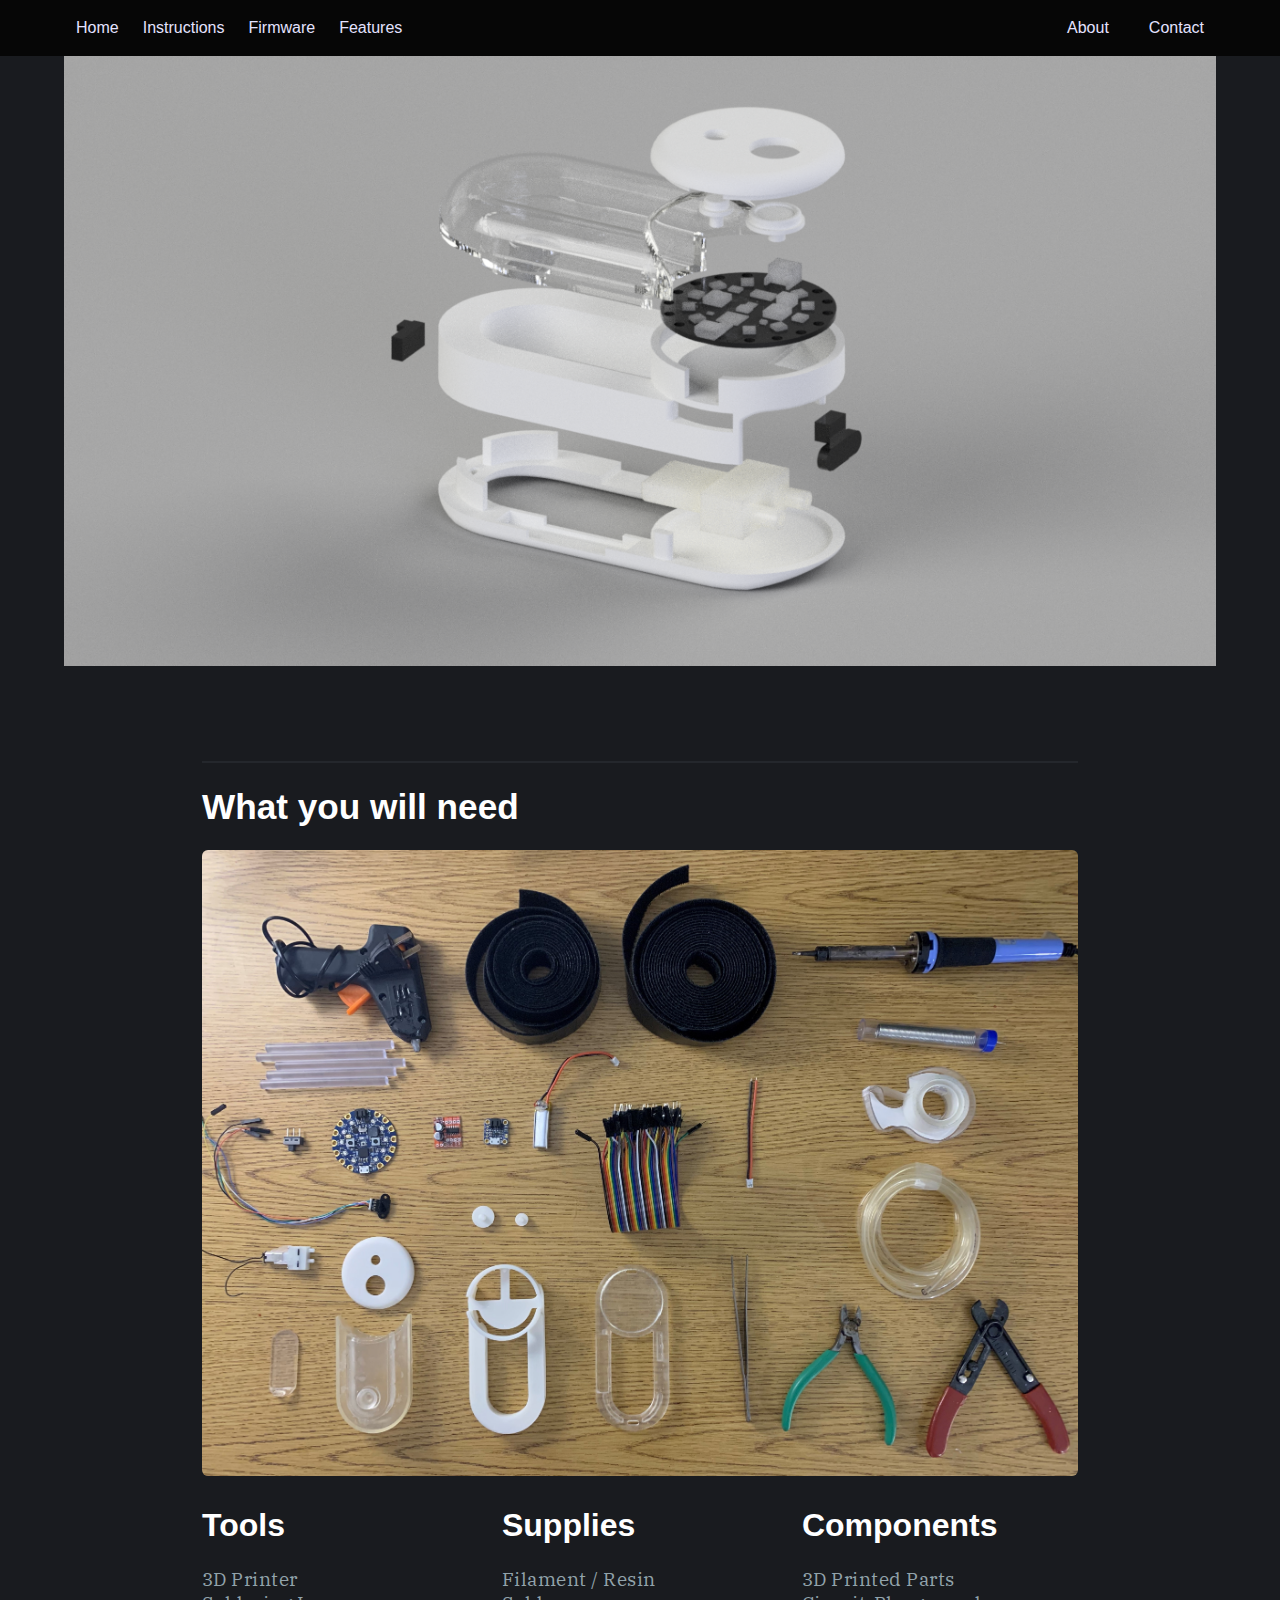
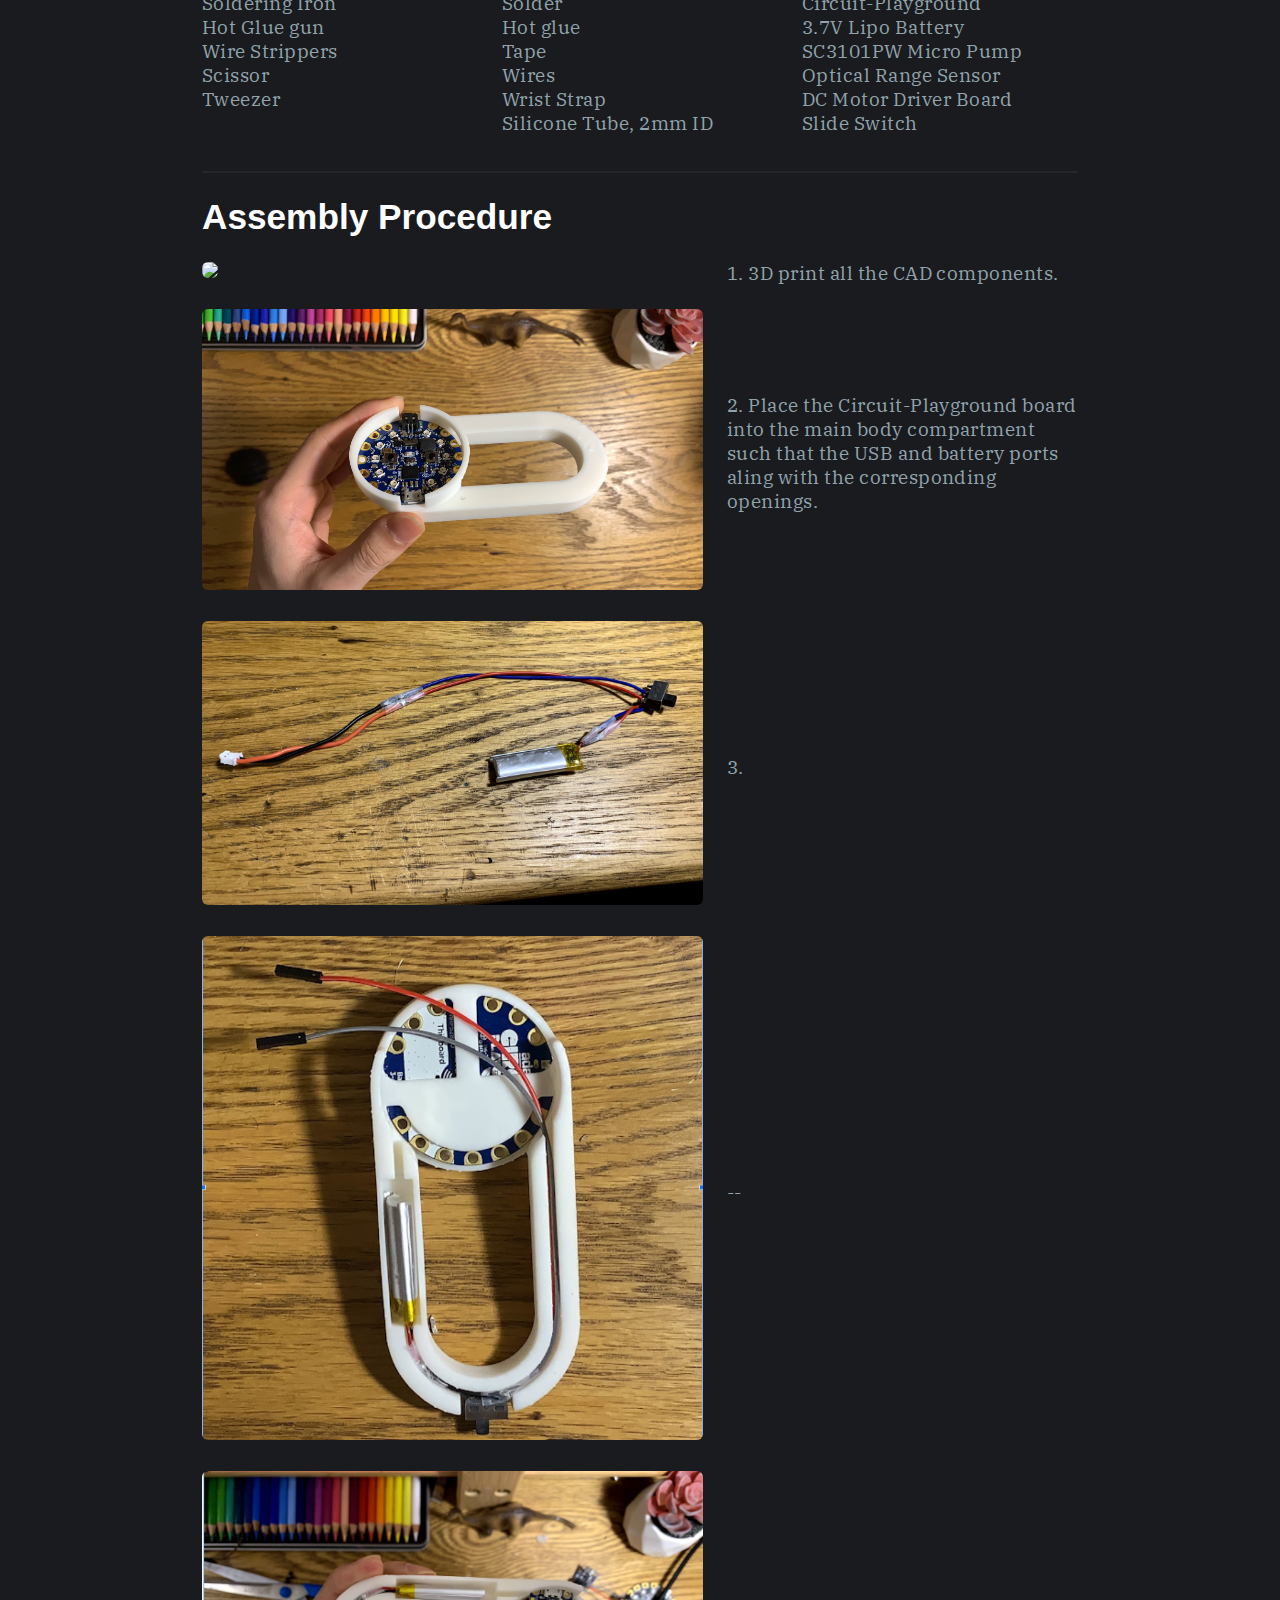
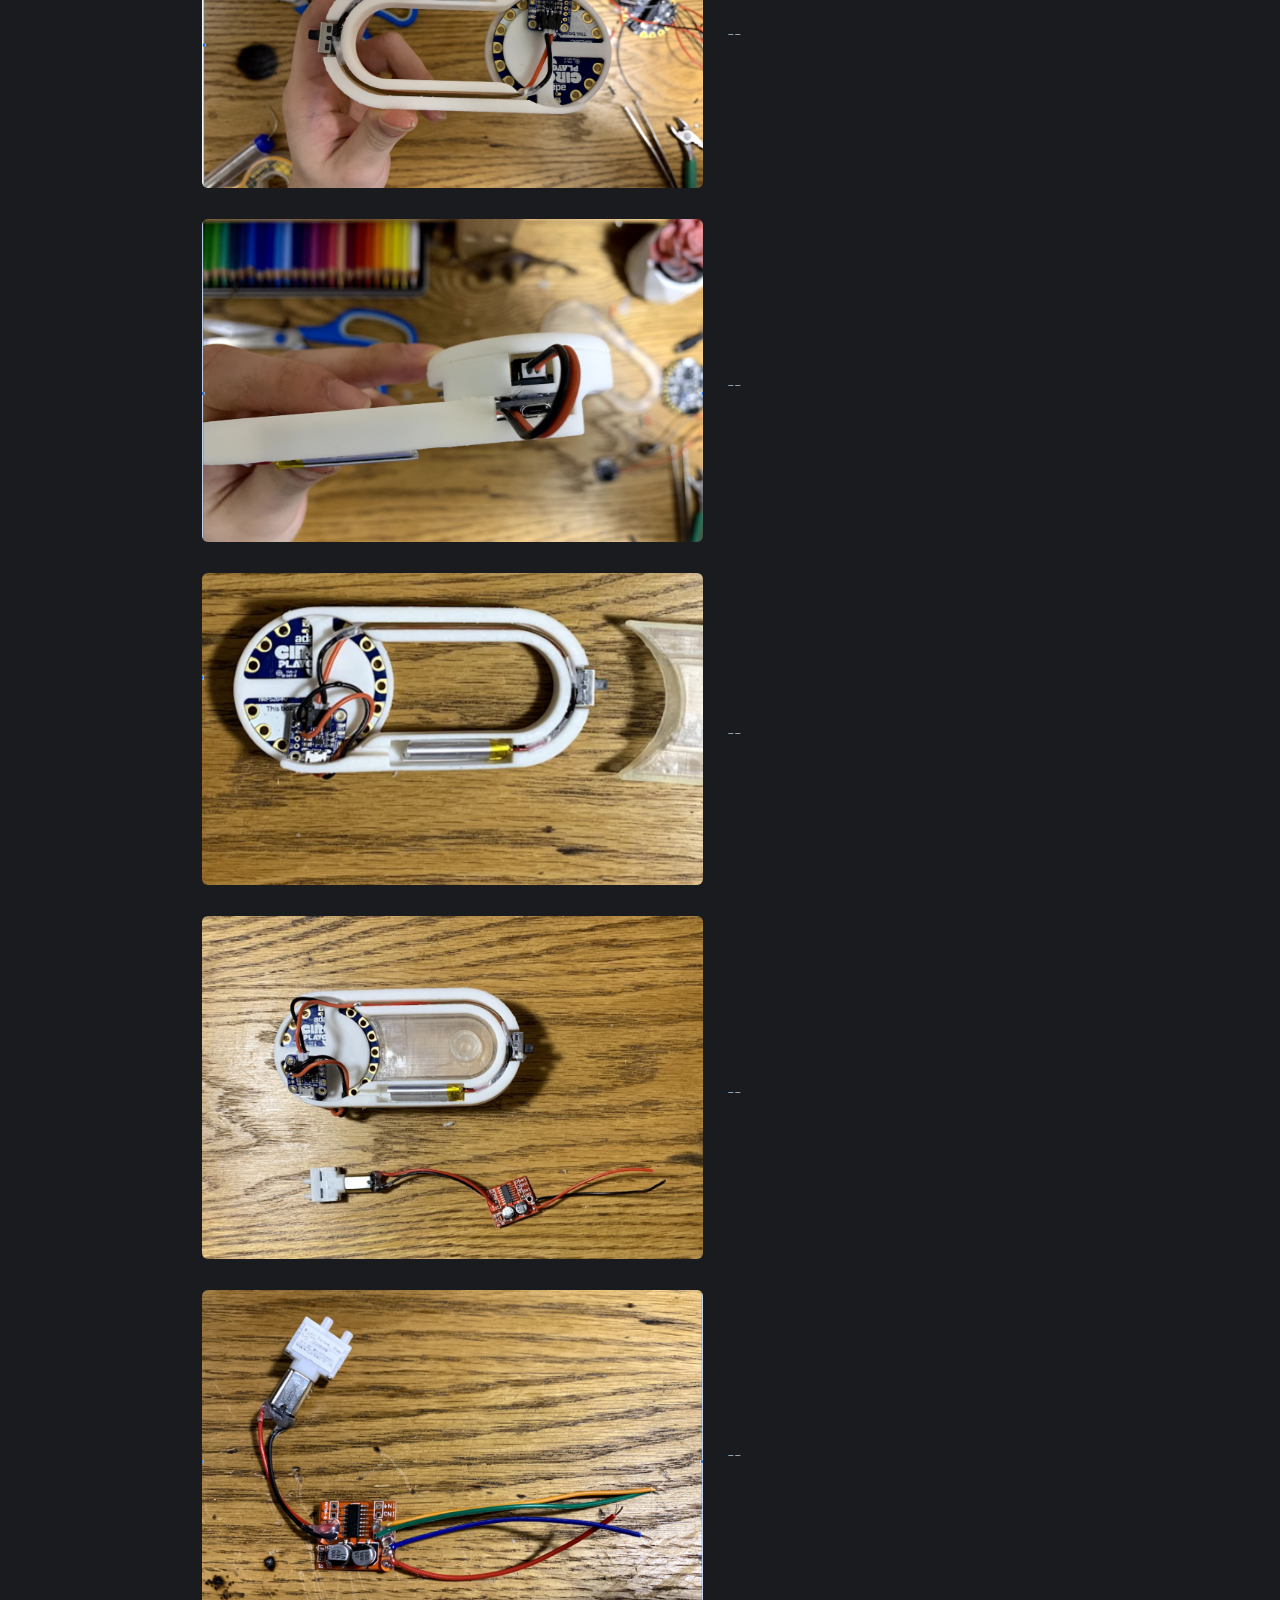
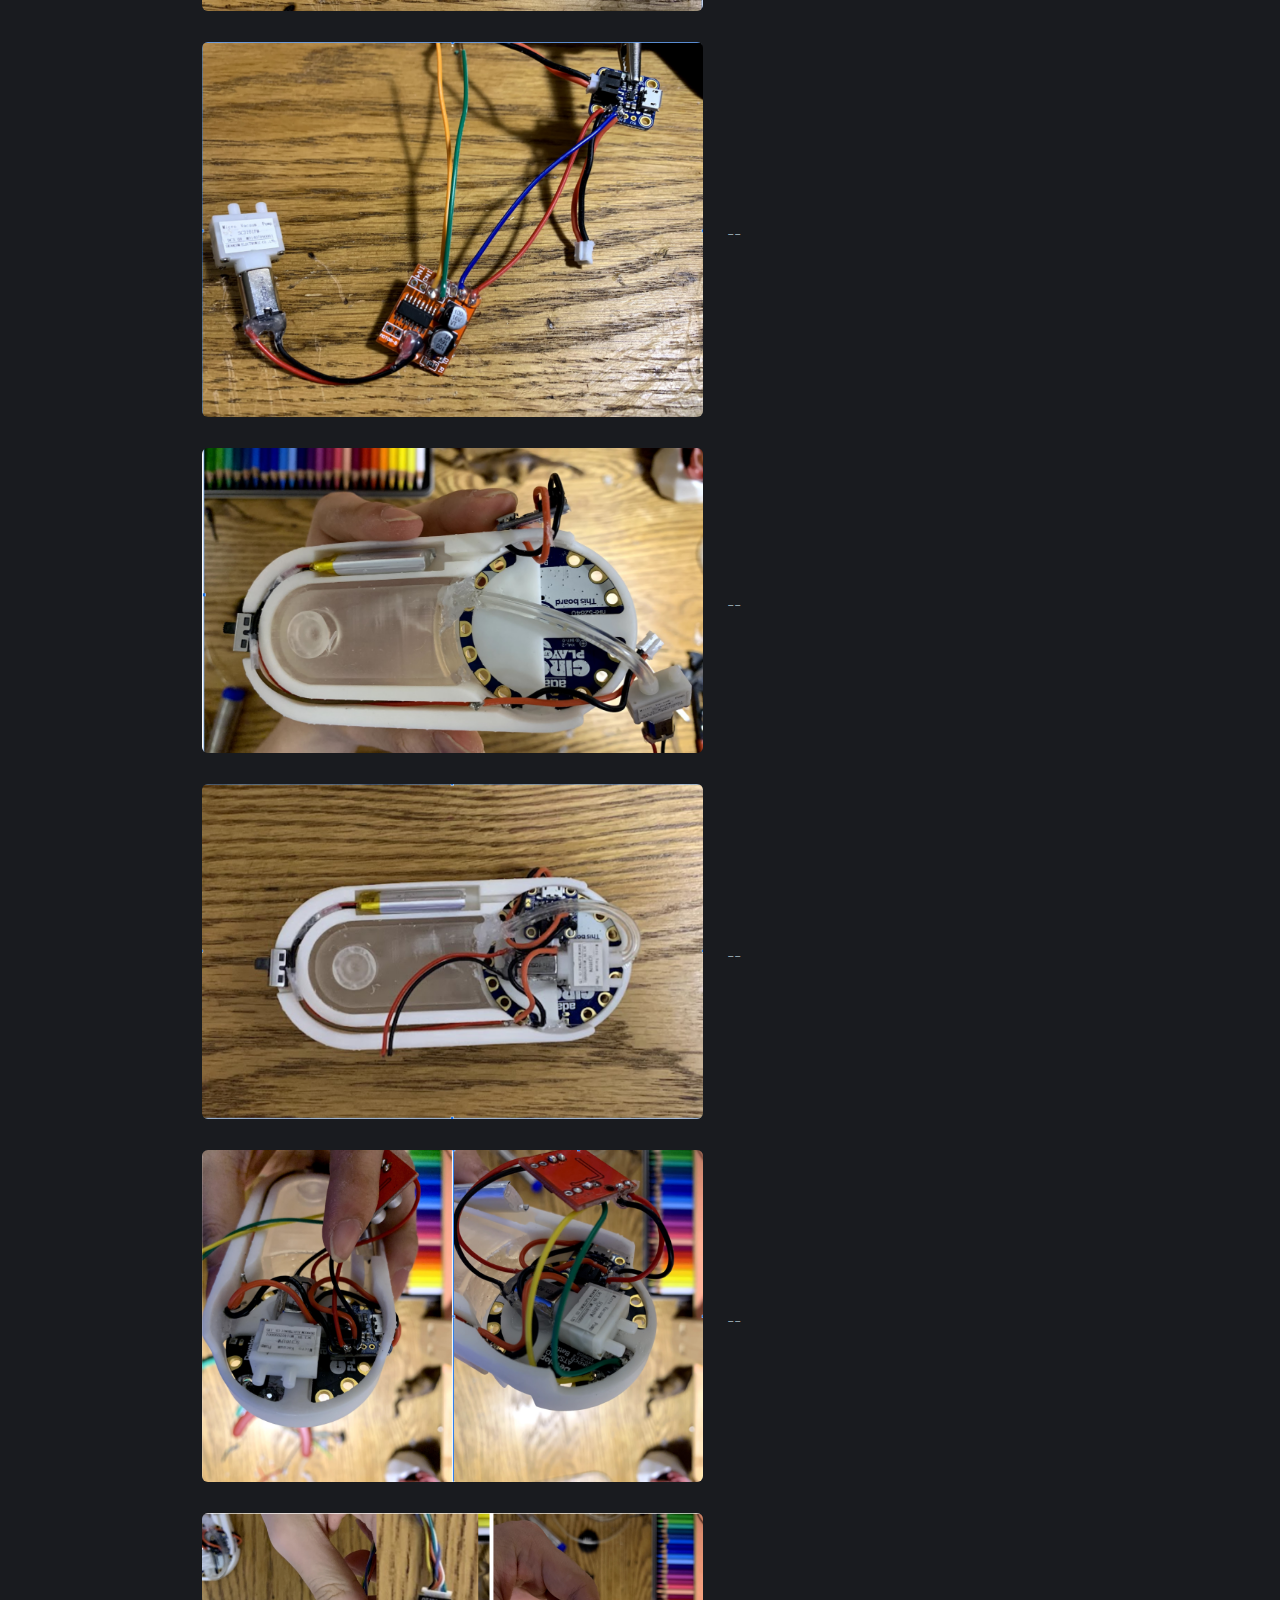
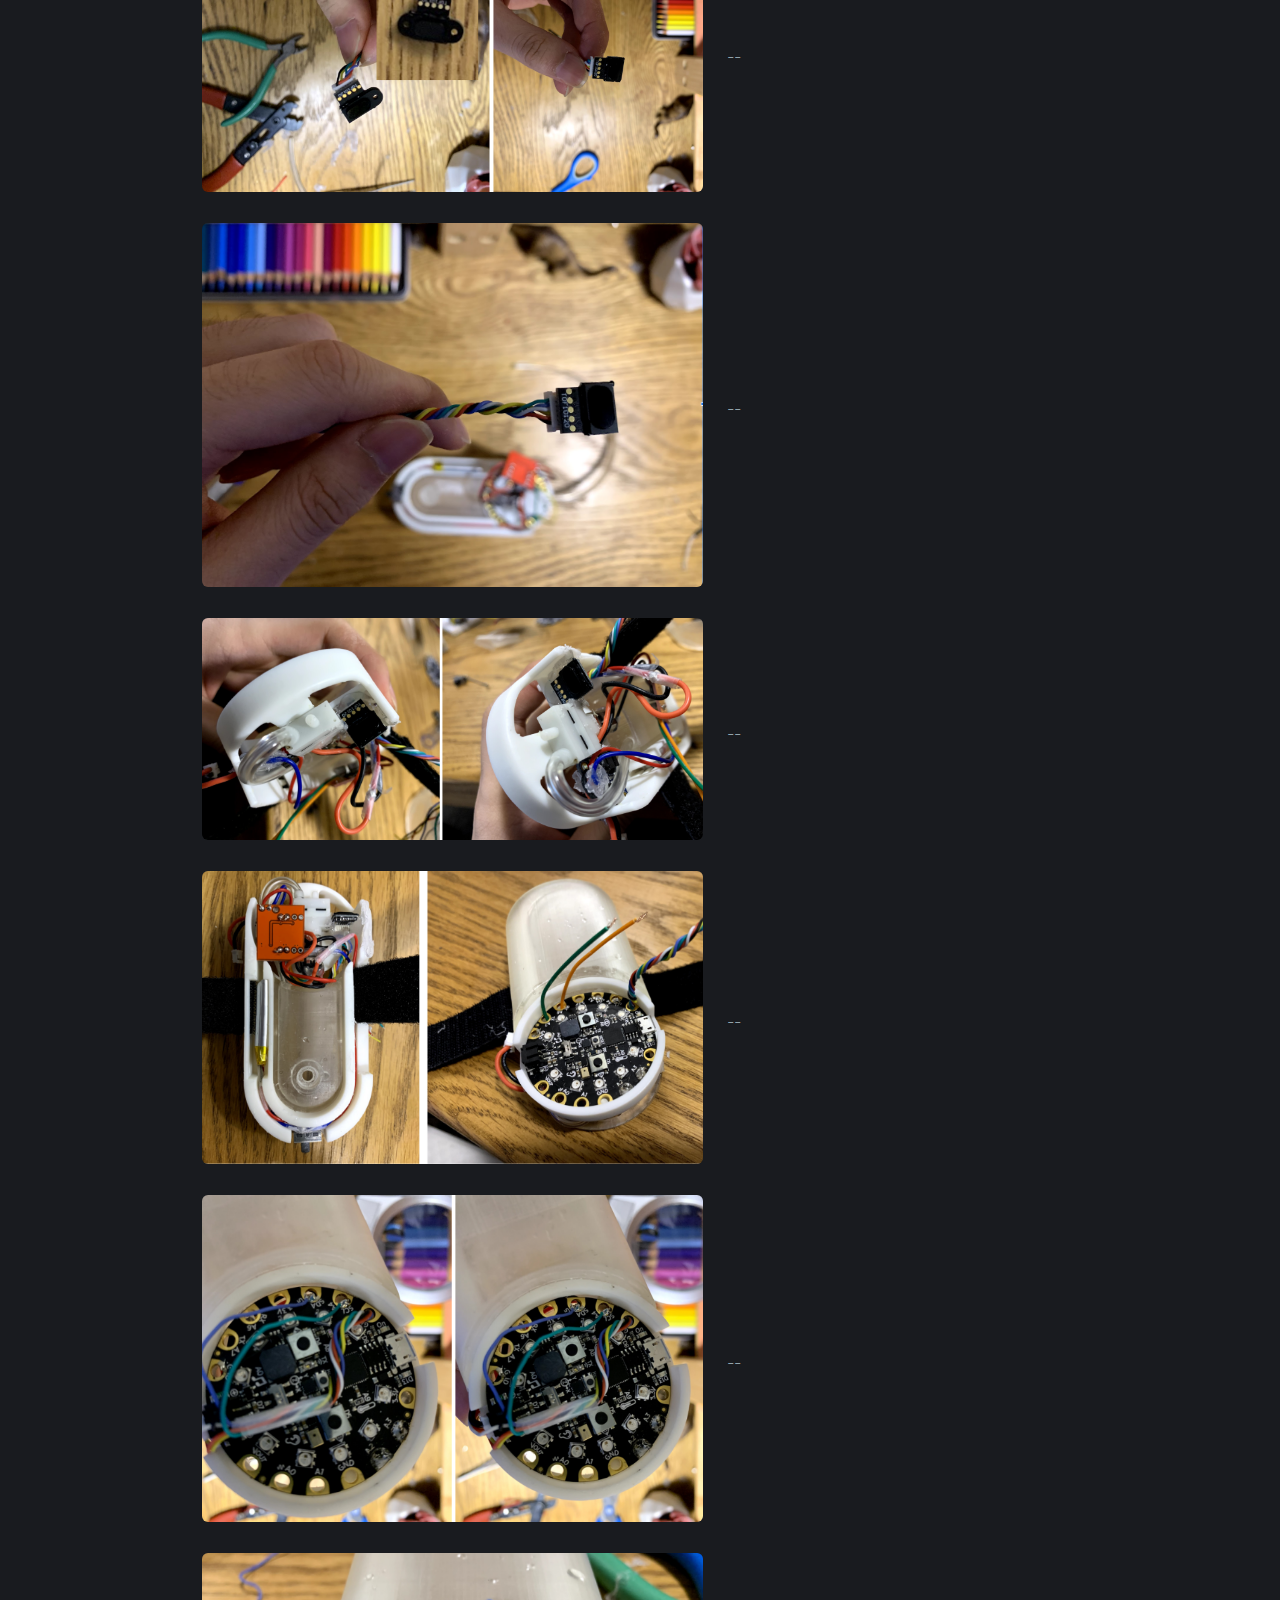
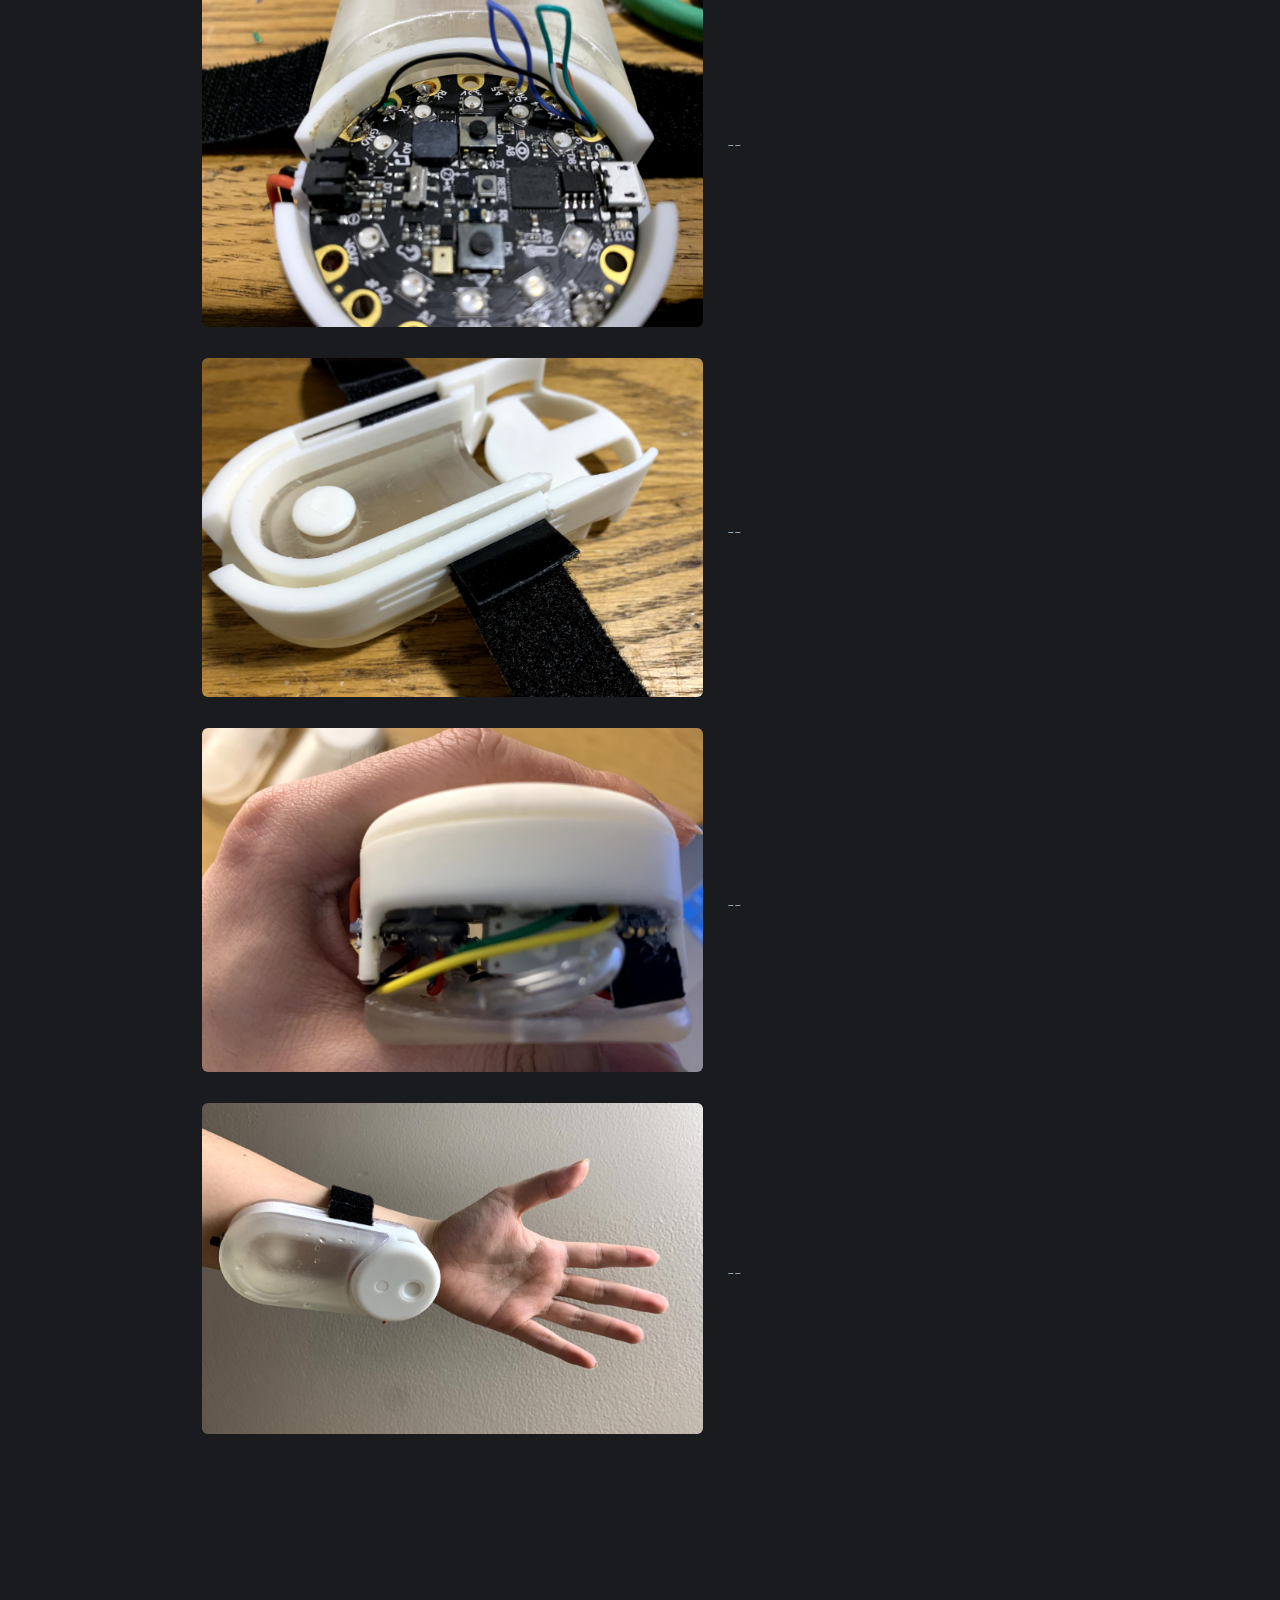
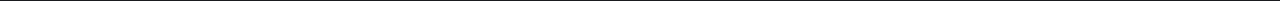
==== www/instructions.html @ 98ee959b "Create instructions.html" ====
<!DOCTYPE html>
<html>
  <head>
    <meta http-equiv="Content-Type" content="text/html; charset=UTF-8">
    <meta http-equiv="X-UA-Compatible" content="IE=edge">
    <meta name="viewport" content="width=device-width, initial-scale=1">
    <title>Wearable Sanitizer</title>
    <link rel="stylesheet" href="./sources/bulma.min.css">
    <link rel="stylesheet" type="text/css" href="./sources/custom.css">
  </head>

  <body data-gr-c-s-loaded="true" class="bg-color-dark">
    <section class="hero is-medium" style="">
      <div class="hero-head">
        <div class="container">
          <nav class="navbar" role="navigation" aria-label="main navigation">

            <div id="navbarBasicExample" class="navbar-menu">
              <div class="navbar-start"><!--Left side of the navbar-->
                <a class="navbar-item" href="./index.html">
                  Home
                </a>
                <a class="navbar-item" href="./instructions.html">
                  Instructions
                </a>
                <a class="navbar-item" href="./firmware.html">
                  Firmware
                </a>
                <a class="navbar-item" href="./features.html">
                  Features
                </a>
              </div>

              <div class="navbar-end"><!--Right side of the navbar-->
                <div class="navbar-item">
                  <a class="navbar-item">
                    About
                  </a>
                  <a class="navbar-item">
                    Contact
                  </a>
                </div>
              </div>
            </div>
          </nav>
        </div>
      </div>

    </section>
    <div class="container">
      <img src="./sources/exploded.png" width="100%">
    </div>

    <!-- <section class="bg-color-dark">
      <div class="columns">
        <div class="column is-10 is-offset-1">
          <div class="bg-instructions">
            <div class="pt-6 pb-6"></div>
            <div class="pt-6 pb-6"></div>
            <p class="subtitle is-2 pt-6 pl-6">Assembly<br>Instructions</p>
          </div>
        </div>
      </div>
    </section> -->

    <section class="blog-posts">
      <div class="container pl-6 pr-6">
        <div class="columns">
          <div class="column is-10 is-offset-1 post">
            <hr>
            <div class="columns is-multiline">
              <div class="column is-12">
                <h1 class="title post-title">What you will need</h1>
                <img src="./sources/materials.jpg">
              </div>
              <div class="column is-4">
                <h3 class="title is-3">Tools</h3>
                <ul class="post-excerpt">
                  <li>3D Printer</li>
                  <li>Soldering Iron</li>
                  <li>Hot Glue gun</li>
                  <li>Wire Strippers</li>
                  <li>Scissor</li>
                  <li>Tweezer</li>
                </ul>
              </div>
              <div class="column is-4">
                <h3 class="title is-3">Supplies</h3>
                <ul class="post-excerpt">
                  <li>Filament / Resin</li>
                  <li>Solder</li>
                  <li>Hot glue</li>
                  <li>Tape</li>
                  <li>Wires</li>
                  <li>Wrist Strap</li>
                  <li>Silicone Tube, 2mm ID</li>
                </ul>
              </div>
              <div class="column is-4">
                <h3 class="title is-3">Components</h3>
                <ul class="post-excerpt">
                  <li>3D Printed Parts</li>
                  <li>Circuit-Playground</li>
                  <li>3.7V Lipo Battery</li>
                  <li>SC3101PW Micro Pump</li>
                  <li>Optical Range Sensor</li>
                  <li>DC Motor Driver Board</li>
                  <li>Slide Switch</li>
                </ul>
              </div>
            </div>
            <hr>
            <div class="columns is-multiline">
              <div class="column is-12">
                <h1 class="title post-title">Assembly Procedure</h1>
              </div>
              <!--Step1-->
              <div class="column is-7 post-img">
                <img src="./sources/step1.JPG">
              </div>
              <div class="column is-5 featured-content va">
                <div>
                  <p class="post-excerpt">
                    1. 3D print all the CAD components.
                  </p>
                </div>
              </div>
              <!--Step2-->
              <div class="column is-7 post-img">
                <img src="./sources/step2.jpg">
              </div>
              <div class="column is-5 featured-content va">
                <div>
                  <p class="post-excerpt">
                    2. Place the Circuit-Playground board into the main body compartment such that the USB and battery ports aling with the corresponding openings.
                  </p>
                </div>
              </div>
              <!--Step3-->
              <div class="column is-7 post-img">
                <img src="./sources/step3.png">
              </div>
              <div class="column is-5 featured-content va">
                <div>
                  <p class="post-excerpt">
                    3.
                  </p>
                </div>
              </div>
              <!--Step4-->
              <div class="column is-7 post-img">
                <img src="./sources/step4.png">
              </div>
              <div class="column is-5 featured-content va">
                <div>
                  <p class="post-excerpt">
                    --
                  </p>
                </div>
              </div>
              <!--Step5-->
              <div class="column is-7 post-img">
                <img src="./sources/step5.png">
              </div>
              <div class="column is-5 featured-content va">
                <div>
                  <p class="post-excerpt">
                    --
                  </p>
                </div>
              </div>
              <!--Step6-->
              <div class="column is-7 post-img">
                <img src="./sources/step6.png">
              </div>
              <div class="column is-5 featured-content va">
                <div>
                  <p class="post-excerpt">
                    --
                  </p>
                </div>
              </div>
              <!--Step7-->
              <div class="column is-7 post-img">
                <img src="./sources/step7.png">
              </div>
              <div class="column is-5 featured-content va">
                <div>
                  <p class="post-excerpt">
                    --
                  </p>
                </div>
              </div>
              <!--Step8-->
              <div class="column is-7 post-img">
                <img src="./sources/step8.png">
              </div>
              <div class="column is-5 featured-content va">
                <div>
                  <p class="post-excerpt">
                    --
                  </p>
                </div>
              </div>
              <!--Step9-->
              <div class="column is-7 post-img">
                <img src="./sources/step9.png">
              </div>
              <div class="column is-5 featured-content va">
                <div>
                  <p class="post-excerpt">
                    --
                  </p>
                </div>
              </div>
              <!--Step10-->
              <div class="column is-7 post-img">
                <img src="./sources/step10.png">
              </div>
              <div class="column is-5 featured-content va">
                <div>
                  <p class="post-excerpt">
                    --
                  </p>
                </div>
              </div>
              <!--Step11-->
              <div class="column is-7 post-img">
                <img src="./sources/step11.png">
              </div>
              <div class="column is-5 featured-content va">
                <div>
                  <p class="post-excerpt">
                    --
                  </p>
                </div>
              </div>
              <!--Step12-->
              <div class="column is-7 post-img">
                <img src="./sources/step12.png">
              </div>
              <div class="column is-5 featured-content va">
                <div>
                  <p class="post-excerpt">
                    --
                  </p>
                </div>
              </div>
              <!--Step13-->
              <div class="column is-7 post-img">
                <img src="./sources/step13.png">
              </div>
              <div class="column is-5 featured-content va">
                <div>
                  <p class="post-excerpt">
                    --
                  </p>
                </div>
              </div>
              <!--Step14-->
              <div class="column is-7 post-img">
                <img src="./sources/step14.png">
              </div>
              <div class="column is-5 featured-content va">
                <div>
                  <p class="post-excerpt">
                    --
                  </p>
                </div>
              </div>
              <!--Step15-->
              <div class="column is-7 post-img">
                <img src="./sources/step15.png">
              </div>
              <div class="column is-5 featured-content va">
                <div>
                  <p class="post-excerpt">
                    --
                  </p>
                </div>
              </div>
              <!--Step16-->
              <div class="column is-7 post-img">
                <img src="./sources/step16.png">
              </div>
              <div class="column is-5 featured-content va">
                <div>
                  <p class="post-excerpt">
                    --
                  </p>
                </div>
              </div>
              <!--Step17-->
              <div class="column is-7 post-img">
                <img src="./sources/step17.png">
              </div>
              <div class="column is-5 featured-content va">
                <div>
                  <p class="post-excerpt">
                    --
                  </p>
                </div>
              </div>
              <!--Step18-->
              <div class="column is-7 post-img">
                <img src="./sources/step18.png">
              </div>
              <div class="column is-5 featured-content va">
                <div>
                  <p class="post-excerpt">
                    --
                  </p>
                </div>
              </div>
              <!--Step19-->
              <div class="column is-7 post-img">
                <img src="./sources/step19.png">
              </div>
              <div class="column is-5 featured-content va">
                <div>
                  <p class="post-excerpt">
                    --
                  </p>
                </div>
              </div>
              <!--Step20-->
              <div class="column is-7 post-img">
                <img src="./sources/step20.png">
              </div>
              <div class="column is-5 featured-content va">
                <div>
                  <p class="post-excerpt">
                    --
                  </p>
                </div>
              </div>
              <!--Step21-->
              <div class="column is-7 post-img">
                <img src="./sources/step21.png">
              </div>
              <div class="column is-5 featured-content va">
                <div>
                  <p class="post-excerpt">
                    --
                  </p>
                </div>
              </div>
              <!--Step22-->
              <div class="column is-7 post-img">
                <img src="./sources/step22.png">
              </div>
              <div class="column is-5 featured-content va">
                <div>
                  <p class="post-excerpt">
                    --
                  </p>
                </div>
              </div>




              <hr>
            </div>
          </div>
        </div>

    </div>
  </section>

</body>
</html>
---- www/sources/custom.css ----
@import url('https://fonts.googleapis.com/css2?family=IBM+Plex+Serif&family=Nunito+Sans:wght@400;600&display=swap');

.va {
  display: flex;
  align-items: center;
}

.bg-main{
/* background-image: url(https://upload.wikimedia.org/wikipedia/commons/thumb/f/f6/Plum_trees_Kitano_Tenmangu.jpg/1200px-Plum_trees_Kitano_Tenmangu.jpg); */
background-image: url(./main.jpg);
/* background-image: url(./assembled.png); */
background-position: center;
background-size: cover;
background-repeat: no-repeat;
height: 500px;
}

.bg-instructions{
/* background-image: url(https://upload.wikimedia.org/wikipedia/commons/thumb/f/f6/Plum_trees_Kitano_Tenmangu.jpg/1200px-Plum_trees_Kitano_Tenmangu.jpg); */
background-image: url(./exploded.png);
/* background-image: url(./assembled.png);
; */
background-position: center;
background-size: auto;
background-repeat: no-repeat;
height: 500px;
opacity: 0.9;
}

html {
  font-family: 'Nunito Sans', sans-serif;
  color: white;
}

a {
  text-decoration: none;
}

hr {
  background: #24272c;
}

.hero {
  background: #060606;
}

.title,
.subtitle {
  color: white;
}

.navbar .navbar-item {
  color: #e4e2ff;
}

.navbar .navbar-item.is-active {
  color: #e4e2ff;
  font-weight: 700;
}

.navbar .navbar-item:hover {
  background: transparent;
  color: white;
}

.navbar .navbar-item a {
  margin-left: 1rem;
  color: #e4e2ff;
}

.bg-color-dark{
  background: #191b1f;
}
.blog-posts {
  min-height: 100vh;
  background: #191b1f;
  padding-top: 4rem;
  padding-bottom: 10rem;
}

.blog-posts article {
  padding: 1.5rem;
}

.blog-posts .post img {
  border-radius: 6px;
}

.blog-posts .post .post-category {
  color: #3b7adf;
}

.blog-posts .post .post-title {
  font-size: 2.2rem;
}

.blog-posts .post .post-excerpt {
  line-height: 1.5rem;
  letter-spacing: .03rem;
  font-size: 1.2rem;
  font-family: 'IBM Plex Serif', serif;
  color: #92a3ab;
}

.blog-posts .post .featured .featured-image img {
  height: 380px;
}
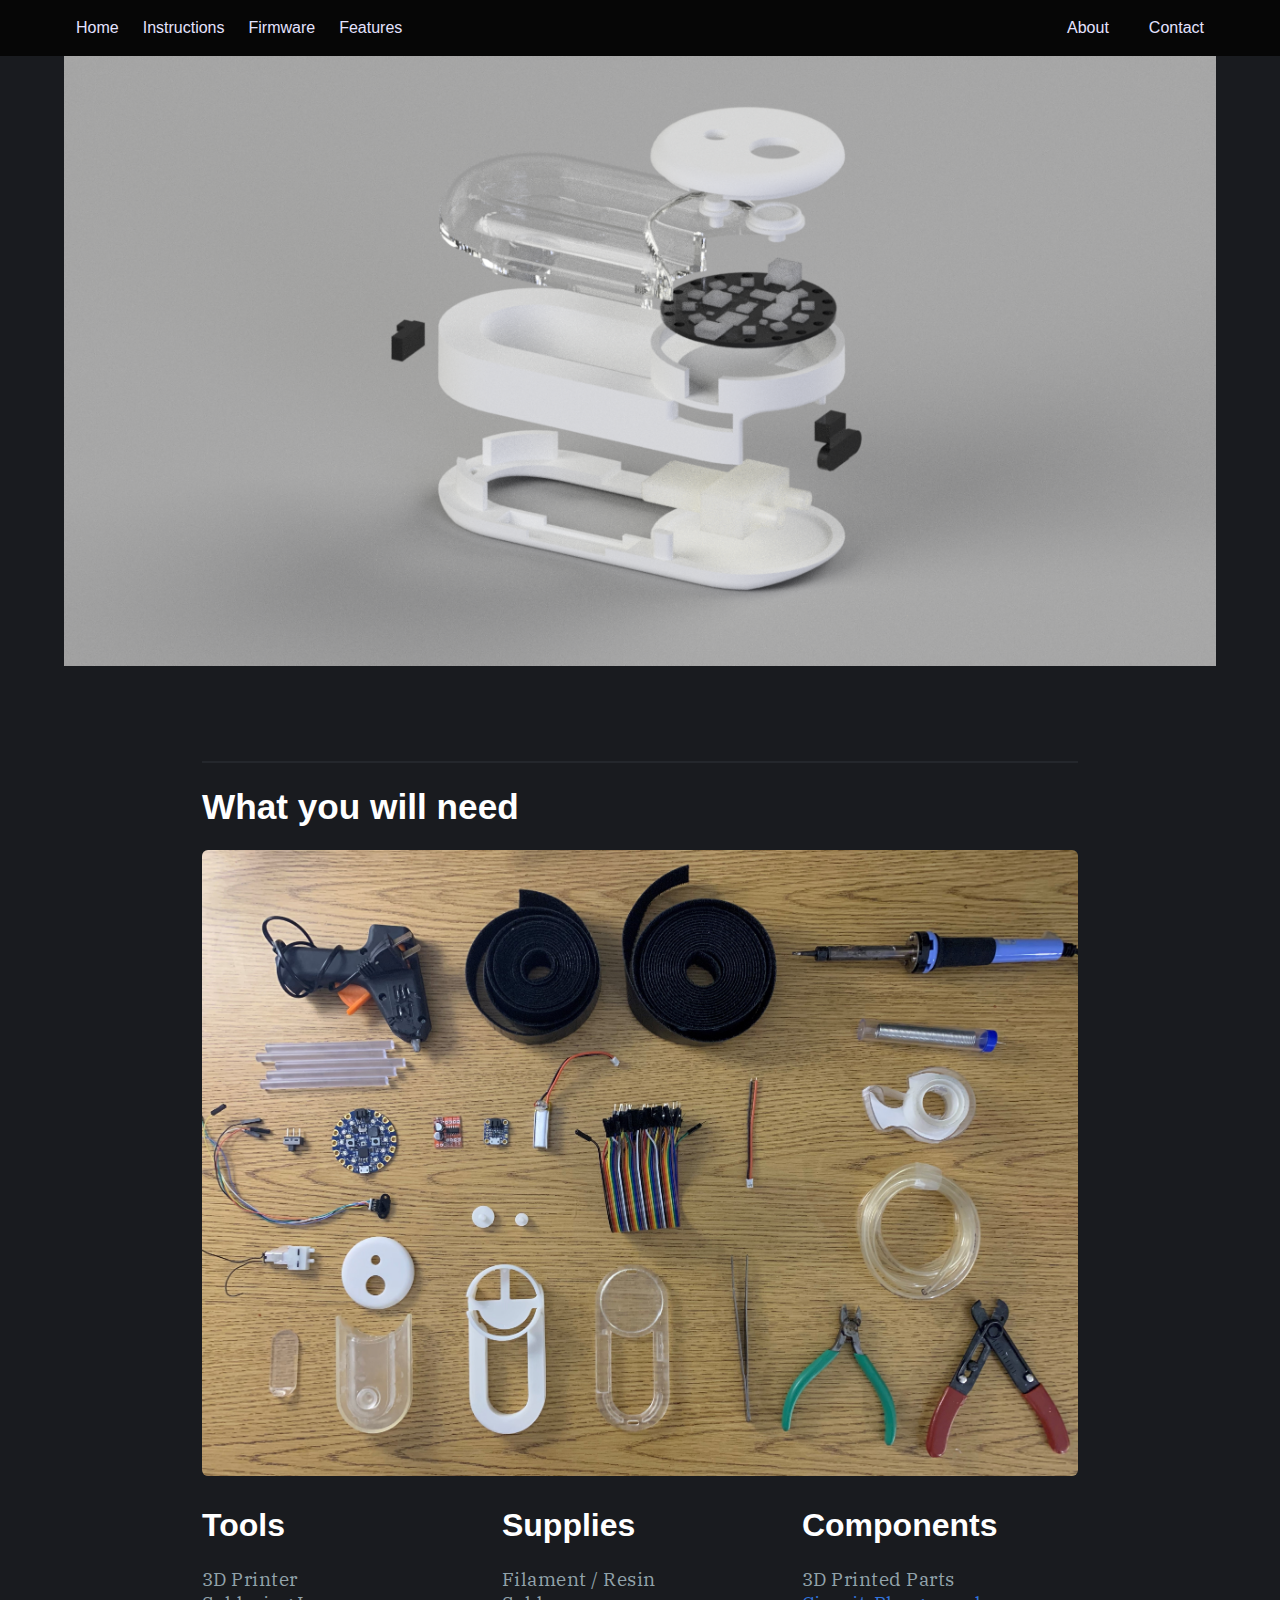
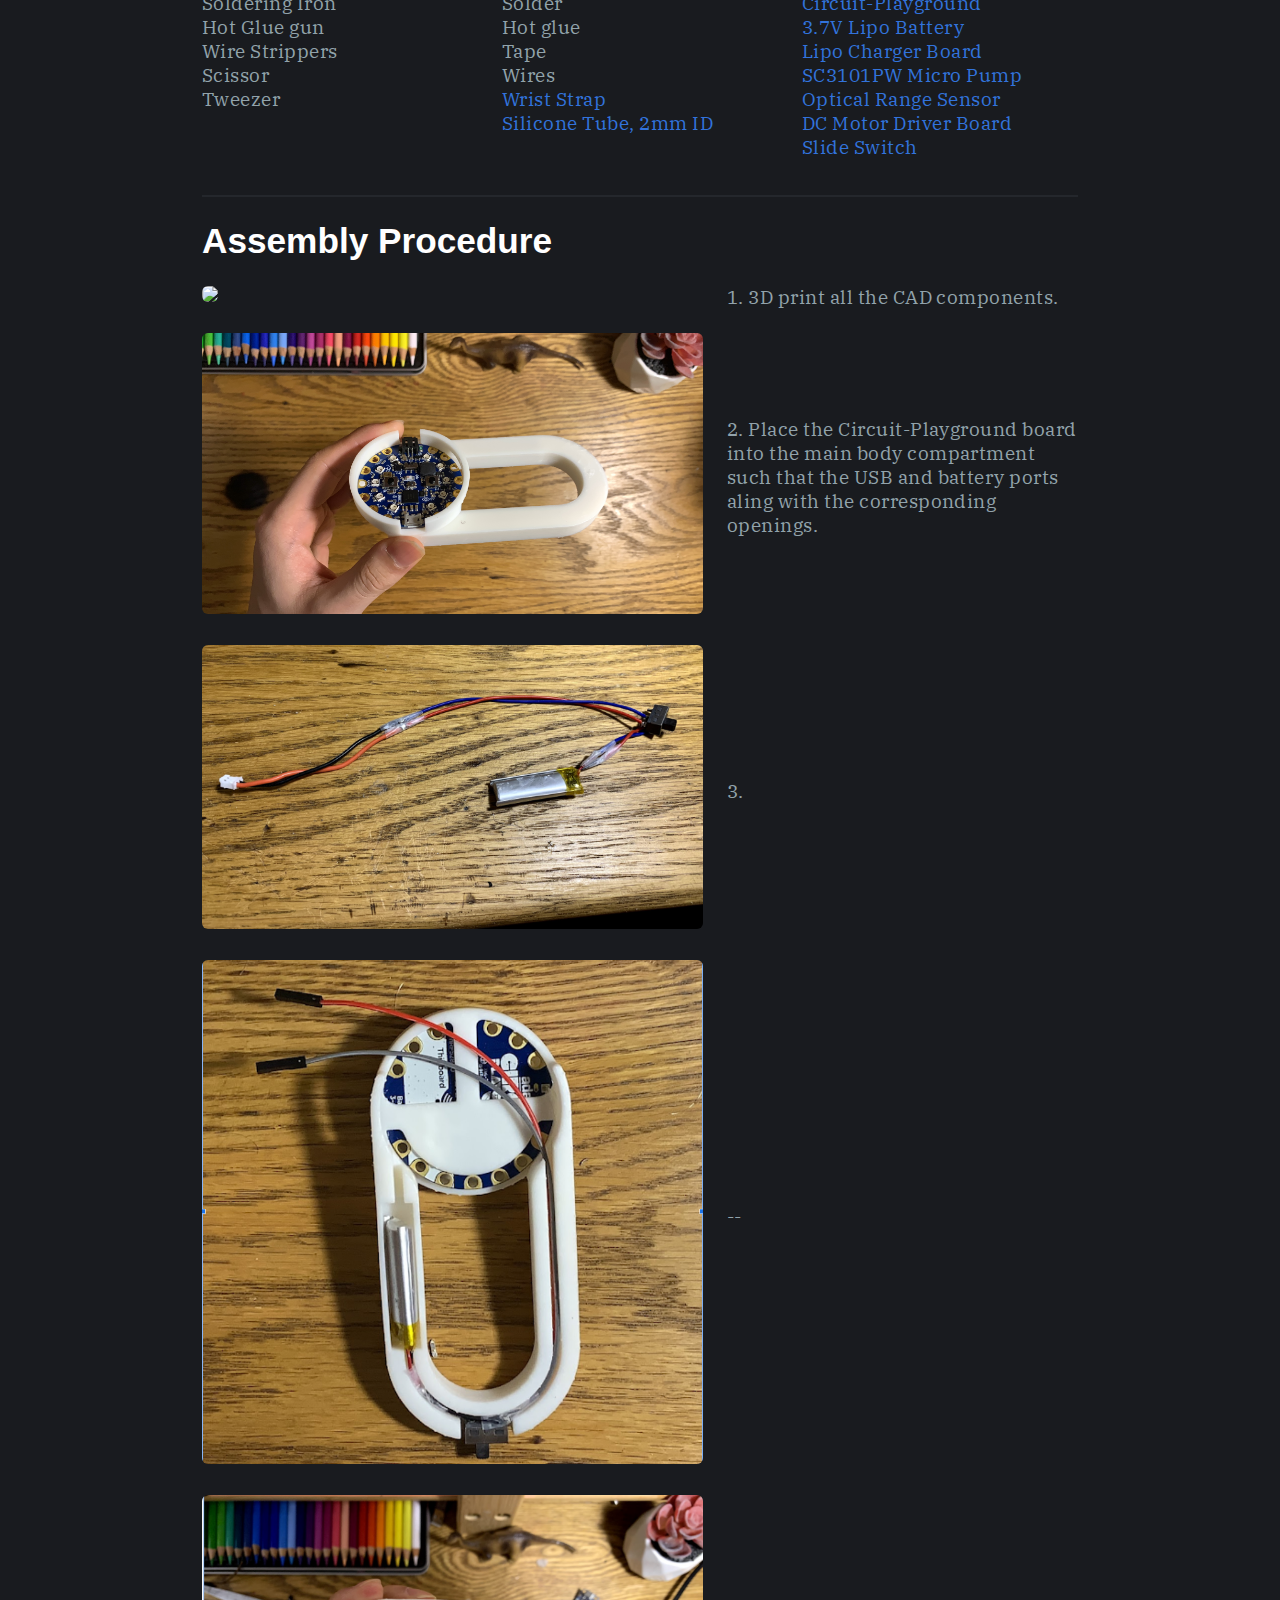
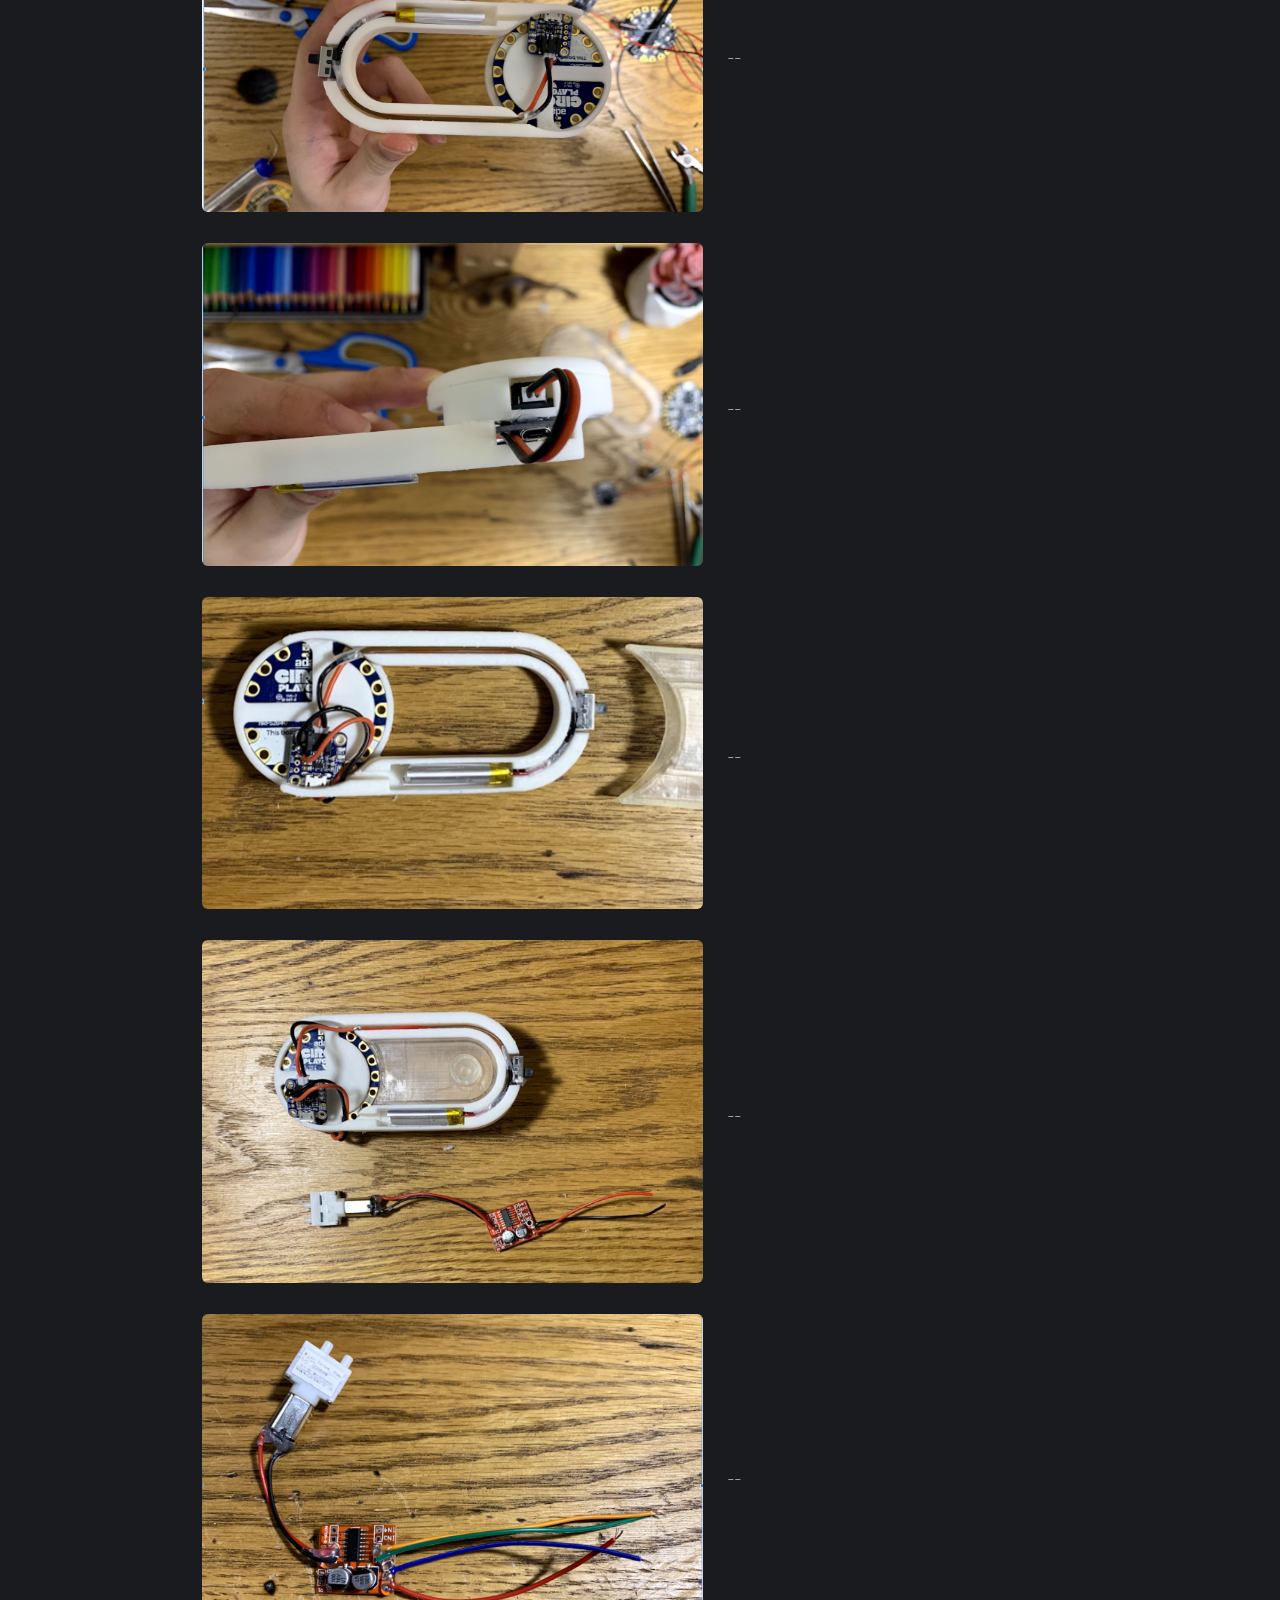
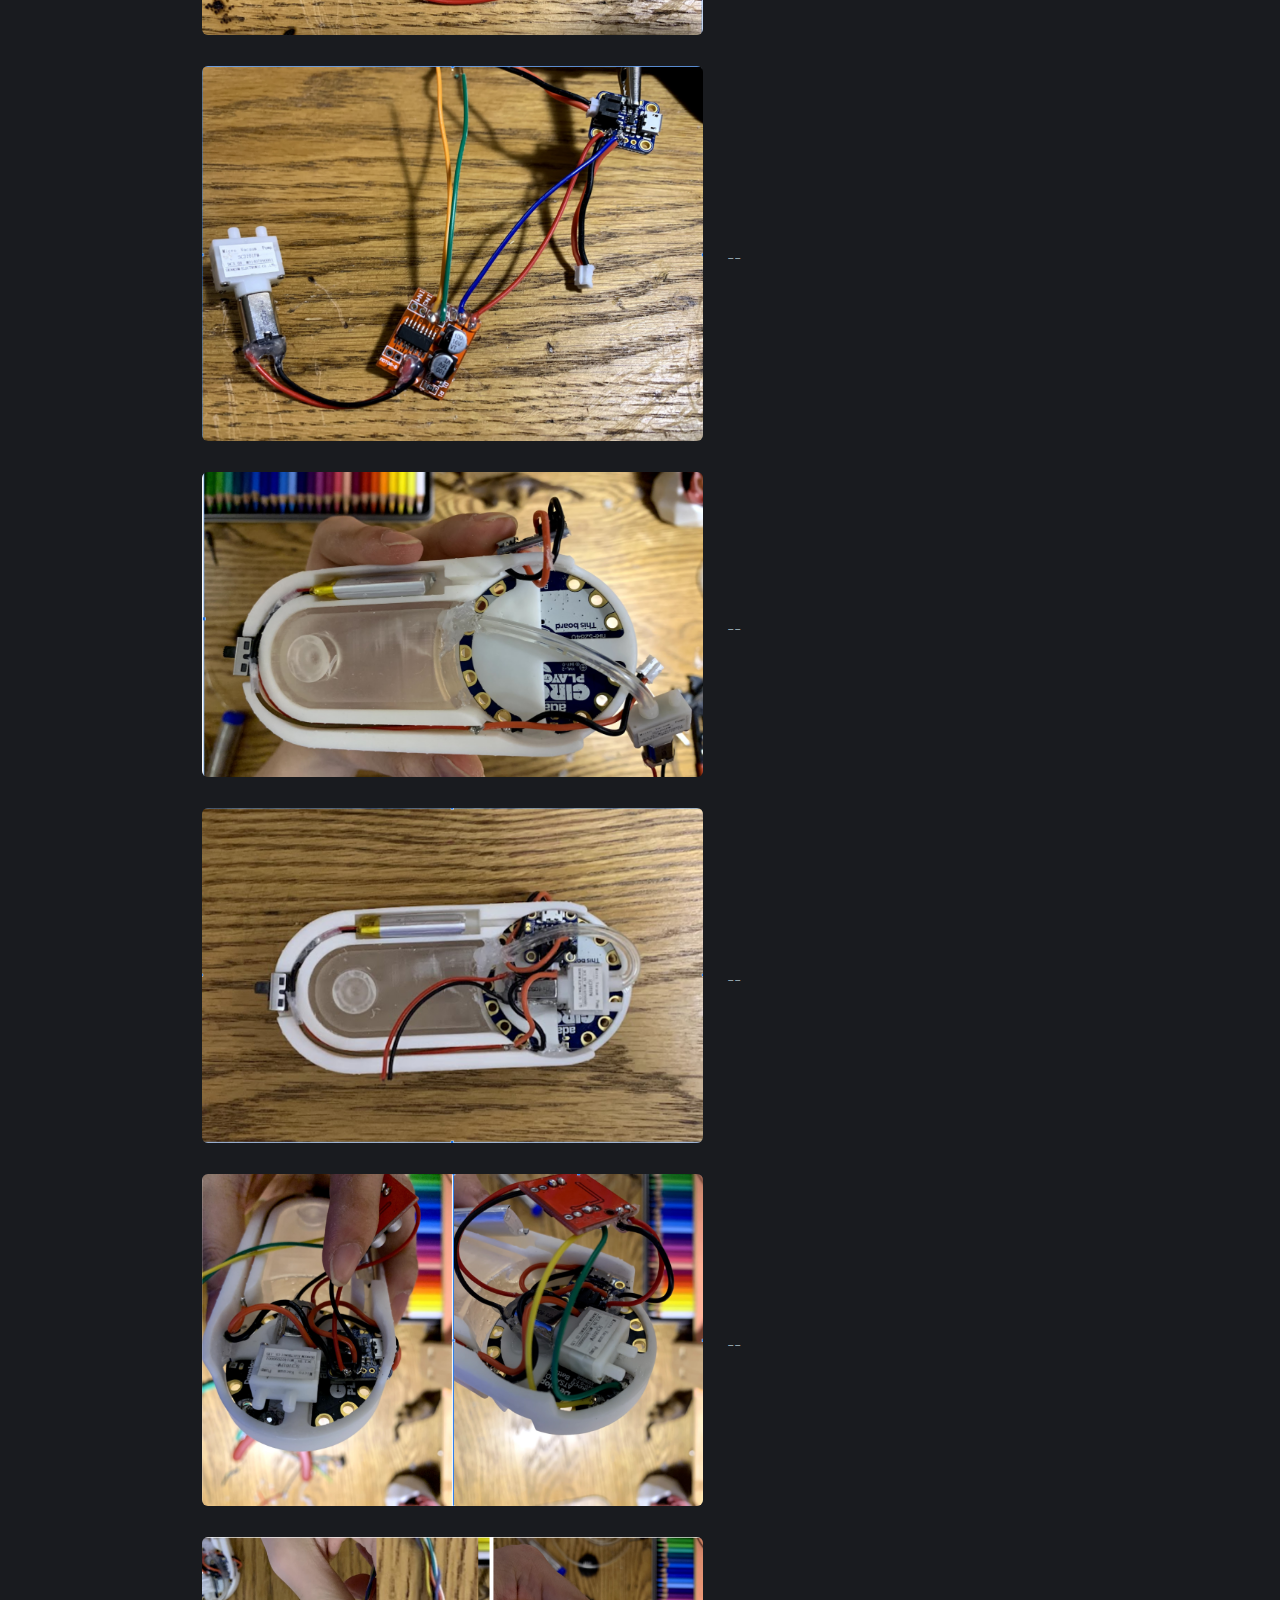
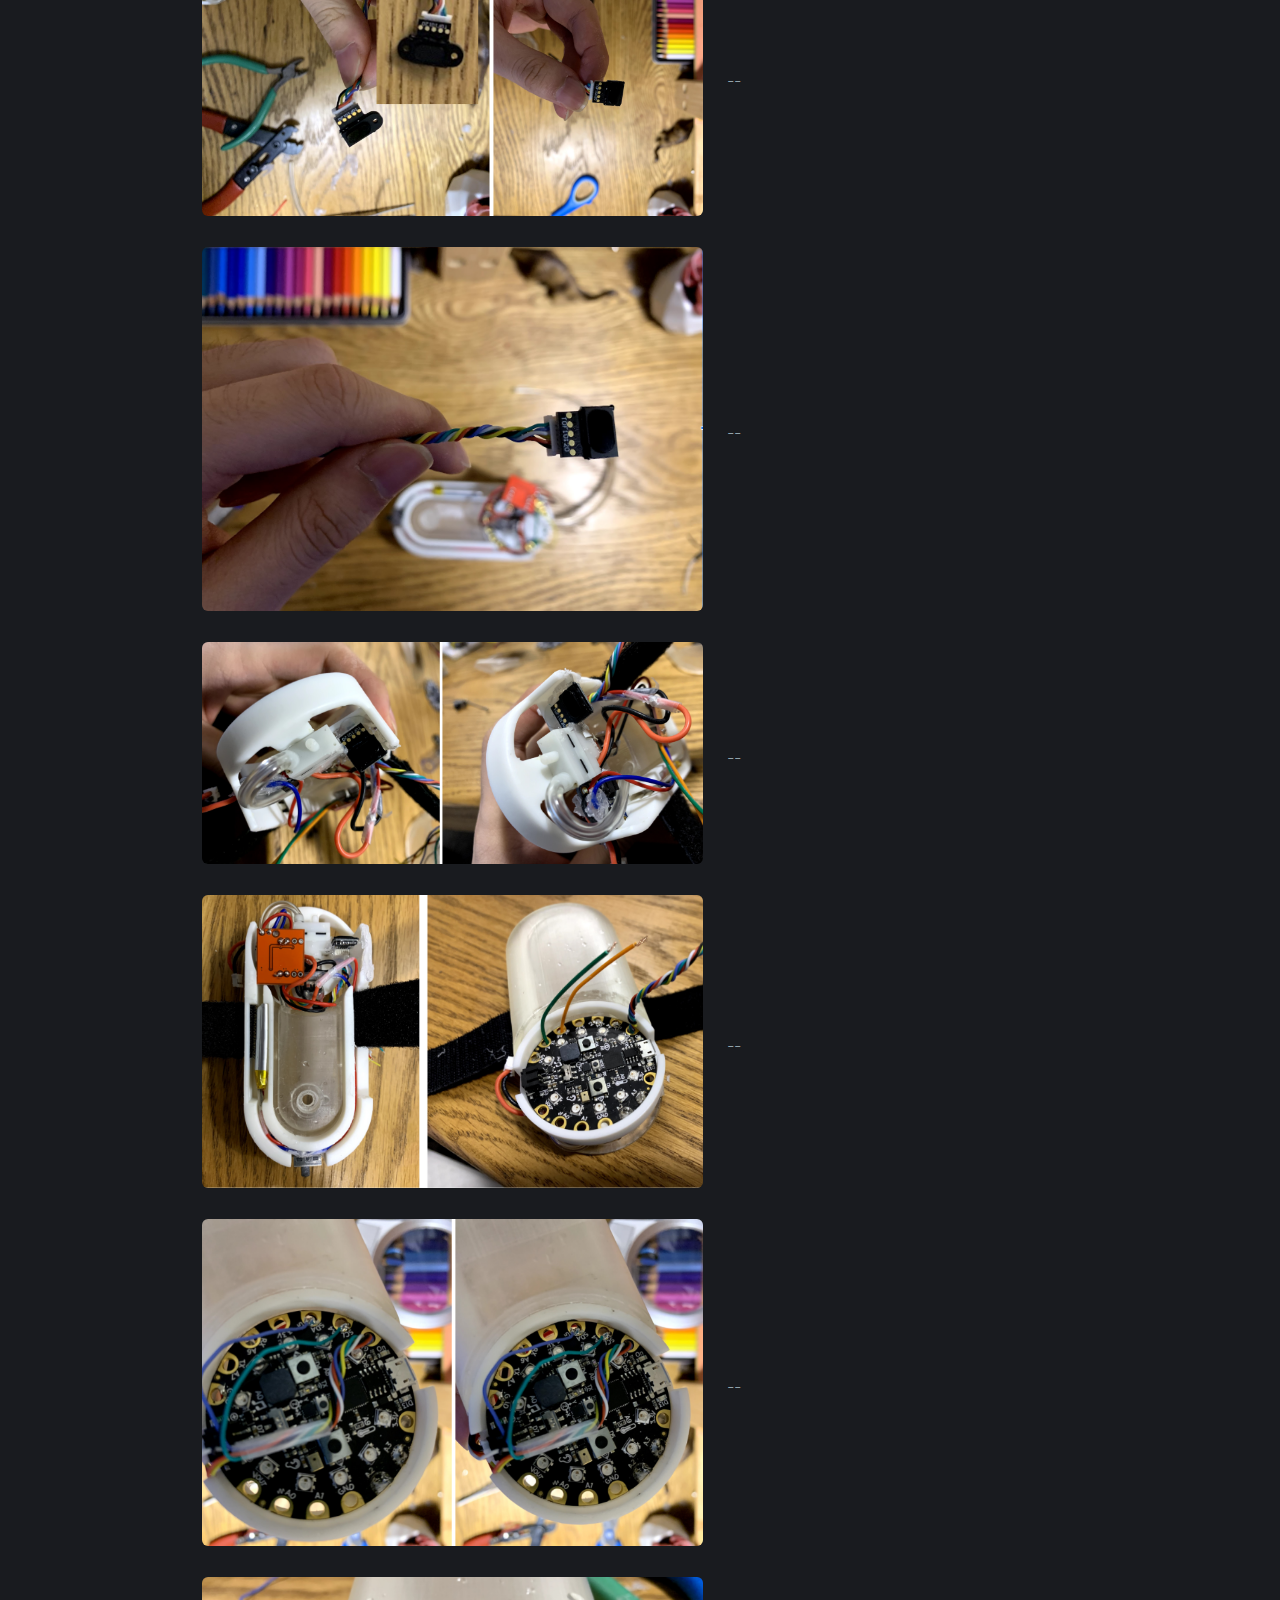
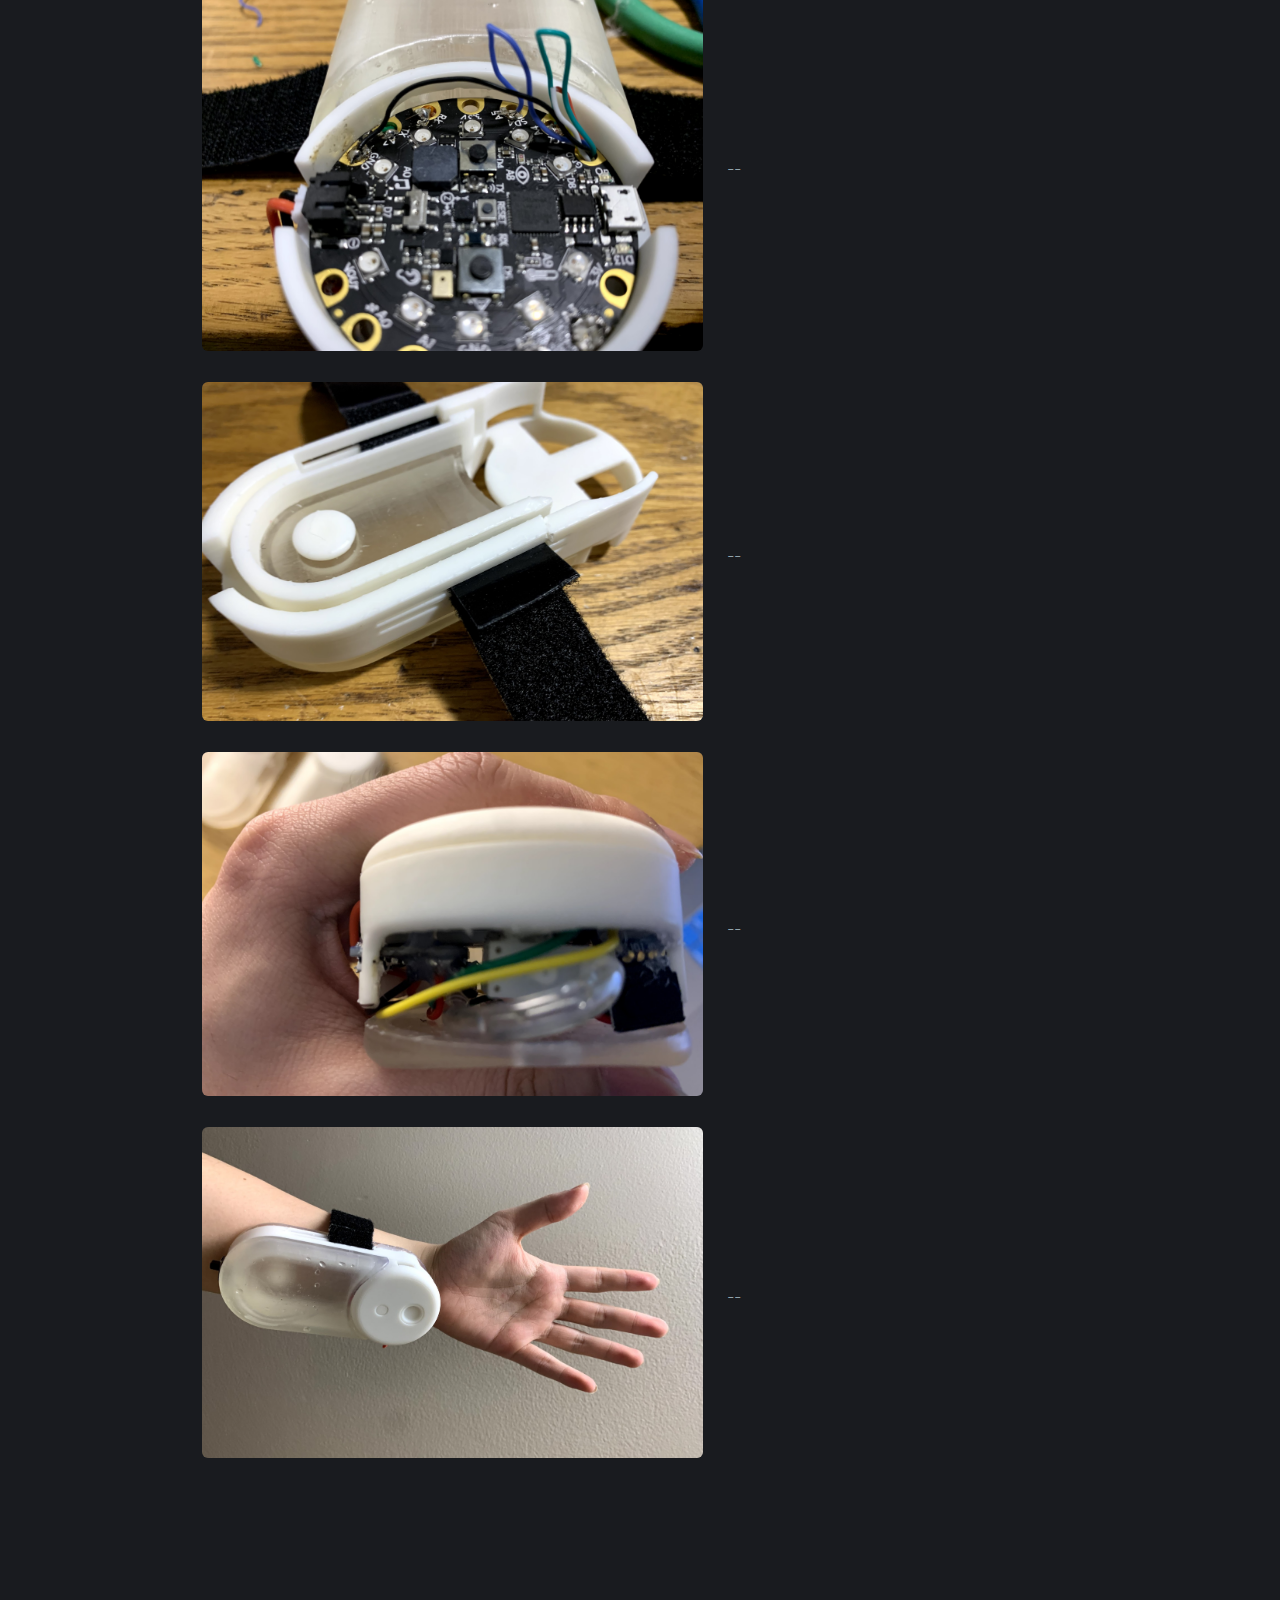
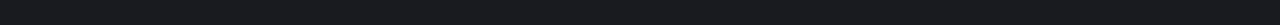
==== commit be8aa84c: "added links" ====
--- a/www/instructions.html
+++ b/www/instructions.html
@@ -92,20 +92,21 @@
                   <li>Hot glue</li>
                   <li>Tape</li>
                   <li>Wires</li>
-                  <li>Wrist Strap</li>
-                  <li>Silicone Tube, 2mm ID</li>
+                  <li><a href="https://www.amazon.com/gp/product/B00FQ937NM/ref=ppx_yo_dt_b_asin_title_o05_s01?ie=UTF8&psc=1&fbclid=IwAR16Sdupqd_N2jO_jeQX_FQLL6s26lFJGLDnGuhSuTtzFYAA_vJ2JhMoFog">Wrist Strap</a></li>
+                  <li><a href="https://www.amazon.com/gp/product/B01MXLB6RF/ref=ppx_yo_dt_b_search_asin_title?ie=UTF8&psc=1">Silicone Tube, 2mm ID</a></li>
                 </ul>
               </div>
               <div class="column is-4">
                 <h3 class="title is-3">Components</h3>
                 <ul class="post-excerpt">
                   <li>3D Printed Parts</li>
-                  <li>Circuit-Playground</li>
-                  <li>3.7V Lipo Battery</li>
-                  <li>SC3101PW Micro Pump</li>
-                  <li>Optical Range Sensor</li>
-                  <li>DC Motor Driver Board</li>
-                  <li>Slide Switch</li>
+                  <li><a href="https://www.adafruit.com/product/4333">Circuit-Playground</a></li>
+                  <li><a href="https://www.amazon.com/gp/product/B07BTTQ1Z5/ref=ppx_yo_dt_b_asin_title_o00_s03?ie=UTF8&psc=1&fbclid=IwAR0VHRuMQ3OT94W_n598Cm5R4daCRMcEpSCtZfiCS0YGLu4FS2GrNITG9pY">3.7V Lipo Battery</a></li>
+                  <li><a href="https://www.adafruit.com/product/4410?gclid=Cj0KCQjwyJn5BRDrARIsADZ9ykH-8_URqe73tjxXn3k0Mr-ZtVUW1xlEEAGp860bloN-n62OpEQEftIaAuXeEALw_wcB">Lipo Charger Board</a></li>
+                  <li><a href="http://www.skoocomtech.com/water-pump/micro-water-pump-low-noise-low-flow-household.html">SC3101PW Micro Pump</a></li>
+                  <li><a href="https://www.amazon.com/gp/product/B07KW1XN5X/ref=ppx_yo_dt_b_asin_title_o00_s04?ie=UTF8&psc=1&fbclid=IwAR1zaJw88wfdSUdOT2sDhNDmuwILiiNnvnKA2V19sDSNkNJha0Tn7xVhcCQ">Optical Range Sensor</a></li>
+                  <li><a href="https://www.amazon.com/gp/product/B075S368Y2/ref=ppx_yo_dt_b_asin_title_o04_s02?ie=UTF8&psc=1&fbclid=IwAR0wnHT_ezqs6ok47gJMiS6H1Im1NIs5L8QhV8ZdoQ2dPx3Jz-HEDRreuog">DC Motor Driver Board</a></li>
+                  <li><a href="https://www.amazon.com/gp/product/B07FVM3XYR/ref=ppx_yo_dt_b_asin_title_o00_s03?ie=UTF8&psc=1&fbclid=IwAR0sEizV8nm214ajeshcjKvFzWkqQTM9LxC0ek0ZxHcu34at9XKo1869S9E">Slide Switch</a></li>
                 </ul>
               </div>
             </div>
